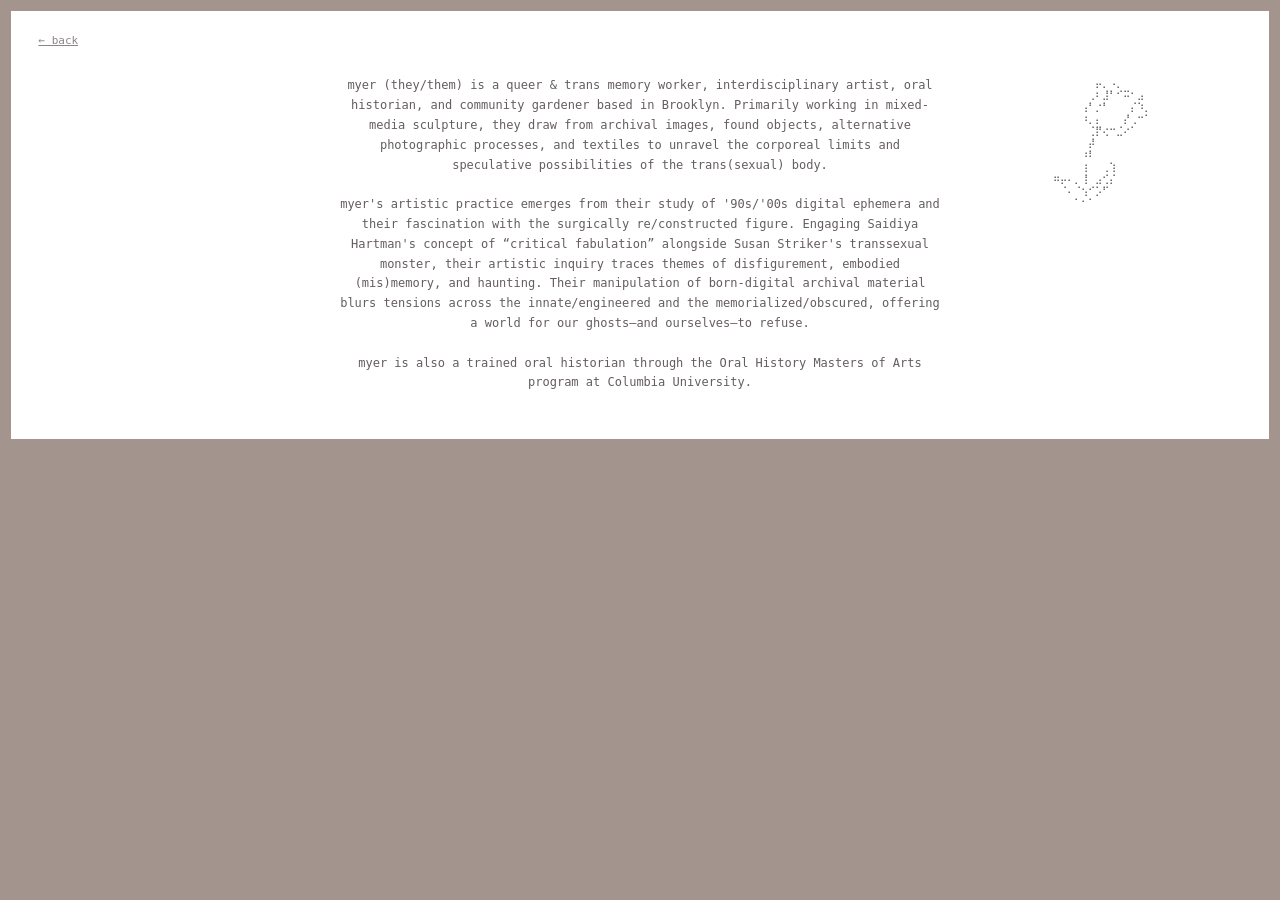
==== about.html @ 37fcd9df "initial commit" ====
<!DOCTYPE html>
<html lang="en">
<head>
    <meta charset="UTF-8">
    <meta name="viewport" content="width=device-width, initial-scale=1.0">
    <title>ABOUT | MYER</title>
    <link rel="stylesheet" href="style.css">
</head>
<body>
    
    <nav class="back-nav">
        <a href="index.html">← back</a>
    </nav>
    
    <pre class="adornment">
            ⠀⠀⠀⠀⠀⠀⡤⡀⠠⡀⠀⠀⠀⠀
            ⠀⠀⠀⠀⠀⢀⠆⣸⠃⠊⠭⠂⣠⠀
            ⠀⠀⠀⠀⢠⠃⡐⠃⠀⠀⠀⡌⠱⡀
            ⠀⠀⠀⠀⠰⡀⡄⠀⠀⠀⡜⢀⠒⠁
            ⠀⠀⠀⠀⠀⢈⡟⢔⠒⣈⠔⠁⠀⠀
            ⠀⠀⠀⠀⠀⡼⠀⠀⠀⠀⠀⠀⠀⠀
            ⠀⠀⠀⠀⠰⠇⠀⠀⠀⠀⠀⠀⠀⠀
            ⠀⠀⠀⠀⢰⠀⠀⢀⢱⠀⠀⠀⠀⠀
            ⠶⡤⠄⡀⢸⠀⣠⢊⡌⠀⠀⠀⠀⠀
            ⠀⠈⠄⠈⢢⠊⡡⠋⠀⠀⠀⠀⠀⠀
            ⠀⠀⠀⠁⠂⠁⠀⠀⠀      
    </pre>
    
    <div class="text">
            <br> <br>
            myer (they/them) is a queer & trans memory worker, interdisciplinary artist, oral historian, and community gardener based in Brooklyn. Primarily working in mixed-media sculpture, they draw from archival images, found objects, alternative photographic processes, and textiles to unravel the corporeal limits and speculative possibilities of the trans(sexual) body.
            <br> <br>
            myer's artistic practice emerges from their study of '90s/'00s digital ephemera and their fascination with the surgically re/constructed figure. Engaging Saidiya Hartman's concept of “critical fabulation” alongside Susan Striker's transsexual monster, their artistic inquiry traces themes of disfigurement, embodied (mis)memory, and haunting. Their manipulation of born-digital archival material blurs tensions across the innate/engineered and the memorialized/obscured, offering a world for our ghosts—and ourselves—to refuse.
            <br> <br>
            myer is also a trained oral historian through the Oral History Masters of Arts program at Columbia University. 
            <br><br>
    </div>

</body>
</html>
---- style.css ----
:root {
  --background-color: white;
  --outside-color: #A3948D;
  --text-color: #645D61;
  --accent: #22262C;
  --accent-hover: #965E3E;
  --link: #672407; 
}

* {
  box-sizing: border-box;
}

html {
    margin: .25vw;
    background: var(--outside-color)
}

a {
    color: var(--link); 
    font-weight: bold;
}

header a {
  color: inherit; 
  text-decoration: none;
}

header a:hover {
  color: var(--accent-hover);
}

body {
    display: flex; 
    flex-direction: column;
    align-items: center;
    gap: 1vw;
    background: var(--background-color);
    color: var(--text-color);
    font-family: 'Inconsolata', monospace;
    font-size: 12px;
    line-height: 1.65;
    padding: 2vw;
    text-align: center;
}

header {
    color: var(--accent);
}

h1 {
    font-weight: bold;
    font-size: 35px;
    margin: 1vw;
}

nav {
    display: flex; 
    justify-content: center;
    margin-top: -1vw;
    padding-bottom: 0;
    gap: 35px;
    color: var(--text-color);
    font-size: 13px;
}

nav a:hover {
  color: var(--accent-hover);
  text-decoration: underline dashed var(--accent);
  letter-spacing: 1px;
}

.back-nav {
  position: fixed;
  top: 3.5vw;
  left: 3vw;
  z-index: 10;
  font-size: 11px;
  opacity: 0.75;
  text-decoration: underline;
}

.back-nav a {
  font-family: 'Inconsolata', monospace;
  color: var(--text-color);
  text-decoration: none;
  font-weight: normal;
}

.back-nav a:hover {
  color: var(--accent-hover);
  text-decoration: underline dashed var(--accent);
  opacity: 1;
}

hr {
    border: none;
    border-top: 1px dashed var(--accent);
    width: 10%;
    margin: 1vw auto;
    padding-bottom: 1vw;
}

.text {
  max-width: 600px;
  margin: 0 auto;
}

.email {
    color: var(--accent);
}

.ascii-row {
  display: flex;
  gap: 50px;
}

.ascii {
  font-family: 'Inconsolata', monospace;
  font-size: 9px;
  line-height: 1.2;
  margin: 0;
}

.adornment {
  position: absolute;
  top: 6vw;
  right: 10vw;
  font-family: 'Inconsolata', monospace;
  font-size: 10px;
  line-height: 1.2;
  margin: 0;
  color: var(--text-color);
  z-index: 10;
}
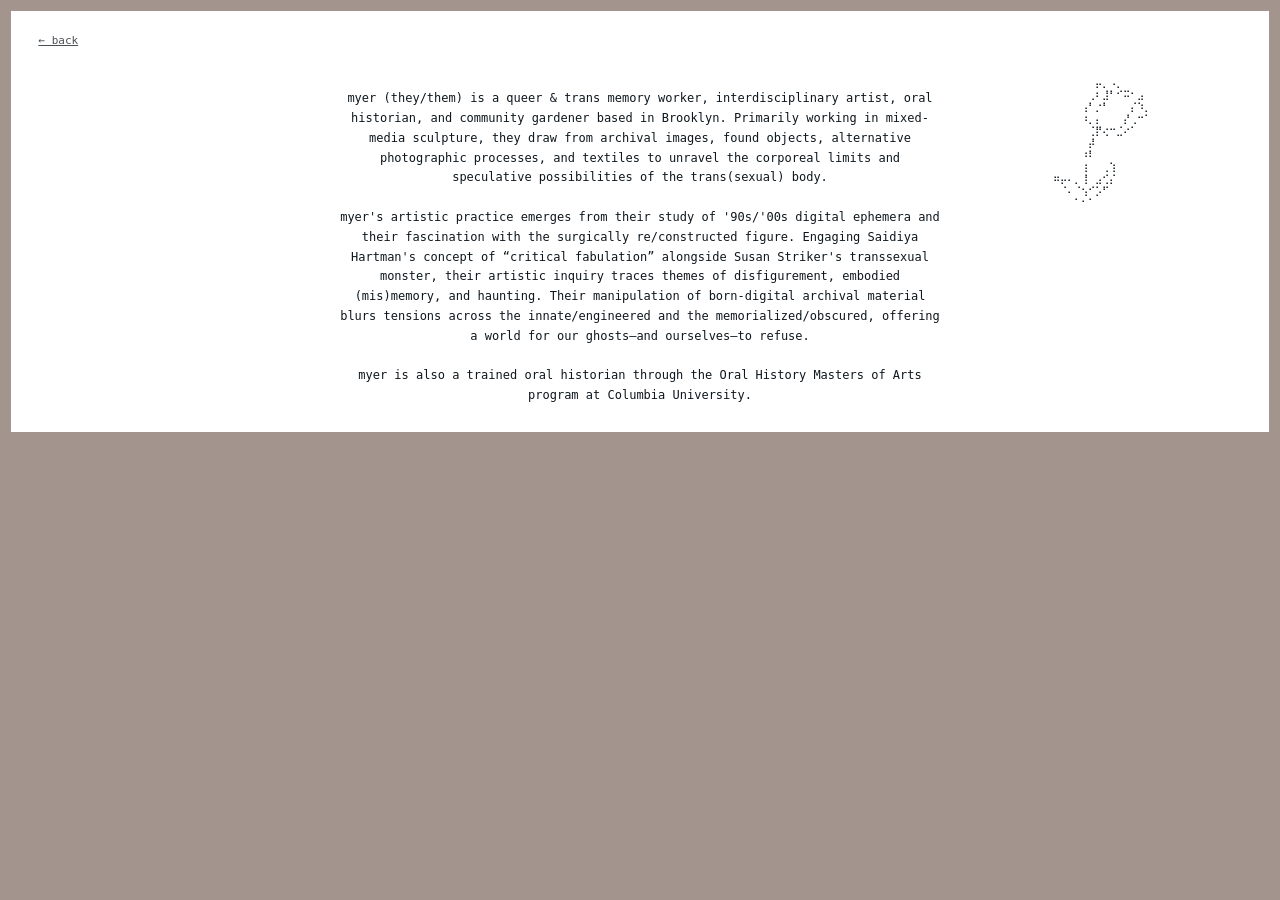
==== commit 503dc15f: "lots of changes" ====
--- a/about.html
+++ b/about.html
@@ -11,7 +11,19 @@
     <nav class="back-nav">
         <a href="index.html">← back</a>
     </nav>
+
+    <div>
+        <br> <br>
+    </div>
     
+    <div class="text">
+            myer (they/them) is a queer & trans memory worker, interdisciplinary artist, oral historian, and community gardener based in Brooklyn. Primarily working in mixed-media sculpture, they draw from archival images, found objects, alternative photographic processes, and textiles to unravel the corporeal limits and speculative possibilities of the trans(sexual) body.
+            <br> <br>
+            myer's artistic practice emerges from their study of '90s/'00s digital ephemera and their fascination with the surgically re/constructed figure. Engaging Saidiya Hartman's concept of “critical fabulation” alongside Susan Striker's transsexual monster, their artistic inquiry traces themes of disfigurement, embodied (mis)memory, and haunting. Their manipulation of born-digital archival material blurs tensions across the innate/engineered and the memorialized/obscured, offering a world for our ghosts—and ourselves—to refuse.
+            <br> <br>
+            myer is also a trained oral historian through the Oral History Masters of Arts program at Columbia University. 
+    </div>
+
     <pre class="adornment">
             ⠀⠀⠀⠀⠀⠀⡤⡀⠠⡀⠀⠀⠀⠀
             ⠀⠀⠀⠀⠀⢀⠆⣸⠃⠊⠭⠂⣠⠀
@@ -25,16 +37,6 @@
             ⠀⠈⠄⠈⢢⠊⡡⠋⠀⠀⠀⠀⠀⠀
             ⠀⠀⠀⠁⠂⠁⠀⠀⠀      
     </pre>
-    
-    <div class="text">
-            <br> <br>
-            myer (they/them) is a queer & trans memory worker, interdisciplinary artist, oral historian, and community gardener based in Brooklyn. Primarily working in mixed-media sculpture, they draw from archival images, found objects, alternative photographic processes, and textiles to unravel the corporeal limits and speculative possibilities of the trans(sexual) body.
-            <br> <br>
-            myer's artistic practice emerges from their study of '90s/'00s digital ephemera and their fascination with the surgically re/constructed figure. Engaging Saidiya Hartman's concept of “critical fabulation” alongside Susan Striker's transsexual monster, their artistic inquiry traces themes of disfigurement, embodied (mis)memory, and haunting. Their manipulation of born-digital archival material blurs tensions across the innate/engineered and the memorialized/obscured, offering a world for our ghosts—and ourselves—to refuse.
-            <br> <br>
-            myer is also a trained oral historian through the Oral History Masters of Arts program at Columbia University. 
-            <br><br>
-    </div>
 
 </body>
 </html>
--- a/style.css
+++ b/style.css
@@ -1,8 +1,8 @@
 :root {
   --background-color: white;
   --outside-color: #A3948D;
-  --text-color: #645D61;
-  --accent: #22262C;
+  --text-color: #0E171D;
+  --accent: #22262C; 
   --accent-hover: #965E3E;
   --link: #672407; 
 }
@@ -52,6 +52,11 @@
     font-weight: bold;
     font-size: 35px;
     margin: 1vw;
+}
+
+h2 {
+  opacity: 0.8;
+  font-size: 17px;
 }
 
 nav {
@@ -133,3 +138,13 @@
   color: var(--text-color);
   z-index: 10;
 }
+
+@media (max-width: 950px) {
+  .adornment {
+    position: static;
+    top: auto;
+    right: auto;
+    margin: 1vw auto 0;
+    text-align: center;
+  }
+}
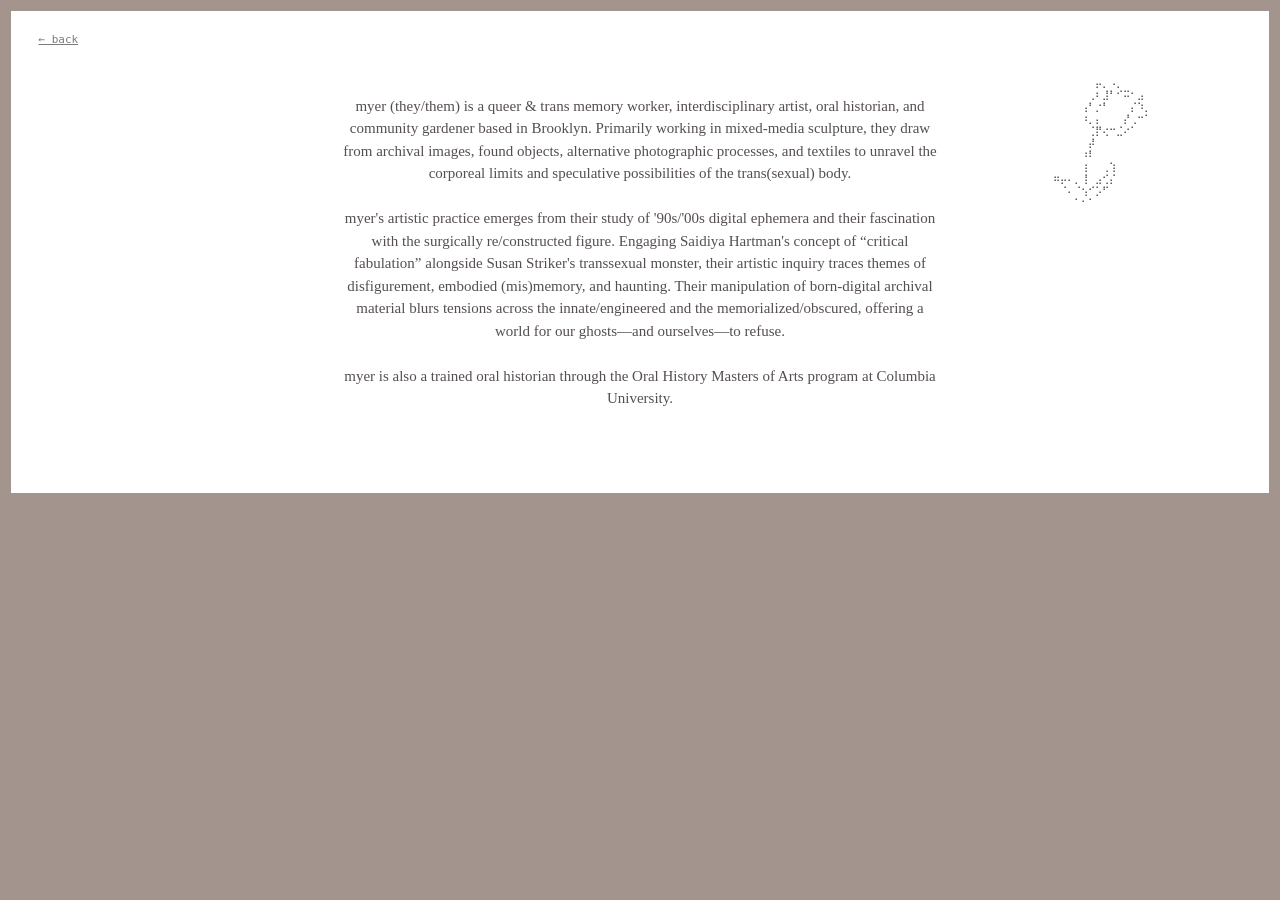
==== commit e803e84a: "fonts, etc." ====
--- a/about.html
+++ b/about.html
@@ -38,5 +38,7 @@
             ⠀⠀⠀⠁⠂⠁⠀⠀⠀      
     </pre>
 
+    <br><br>
+
 </body>
 </html>
--- a/style.css
+++ b/style.css
@@ -1,10 +1,24 @@
 :root {
   --background-color: white;
   --outside-color: #A3948D;
-  --text-color: #0E171D;
+  --text-color: #554E52;
   --accent: #22262C; 
   --accent-hover: #965E3E;
   --link: #672407; 
+}
+
+@font-face {
+  font-family: 'British Green';
+  src: url('/fonts/British\ Green.otf') format('truetype');
+  font-weight: normal;
+  font-style: normal;
+}
+
+@font-face {
+  font-family: 'Sina Nova';
+  src: url('/fonts/Sina\ Nova\ W01\ Regular.ttf') format('truetype');
+  font-weight: normal;
+  font-style: normal;
 }
 
 * {
@@ -37,9 +51,9 @@
     gap: 1vw;
     background: var(--background-color);
     color: var(--text-color);
-    font-family: 'Inconsolata', monospace;
-    font-size: 12px;
-    line-height: 1.65;
+    font-family: 'Sina Nova', serif;
+    font-size: 15px;
+    line-height: 1.5;
     padding: 2vw;
     text-align: center;
 }
@@ -52,11 +66,18 @@
     font-weight: bold;
     font-size: 35px;
     margin: 1vw;
+    font-family: 'Inconsolata', monospace;
 }
 
 h2 {
-  opacity: 0.8;
+  opacity: 0.75;
   font-size: 17px;
+  font-family: 'Inconsolata', monospace;
+}
+
+h3 {
+  font-family: 'Inconsolata', monospace;
+  font-size: 14px;
 }
 
 nav {
@@ -67,6 +88,7 @@
     gap: 35px;
     color: var(--text-color);
     font-size: 13px;
+    font-family: 'Inconsolata', monospace;
 }
 
 nav a:hover {
